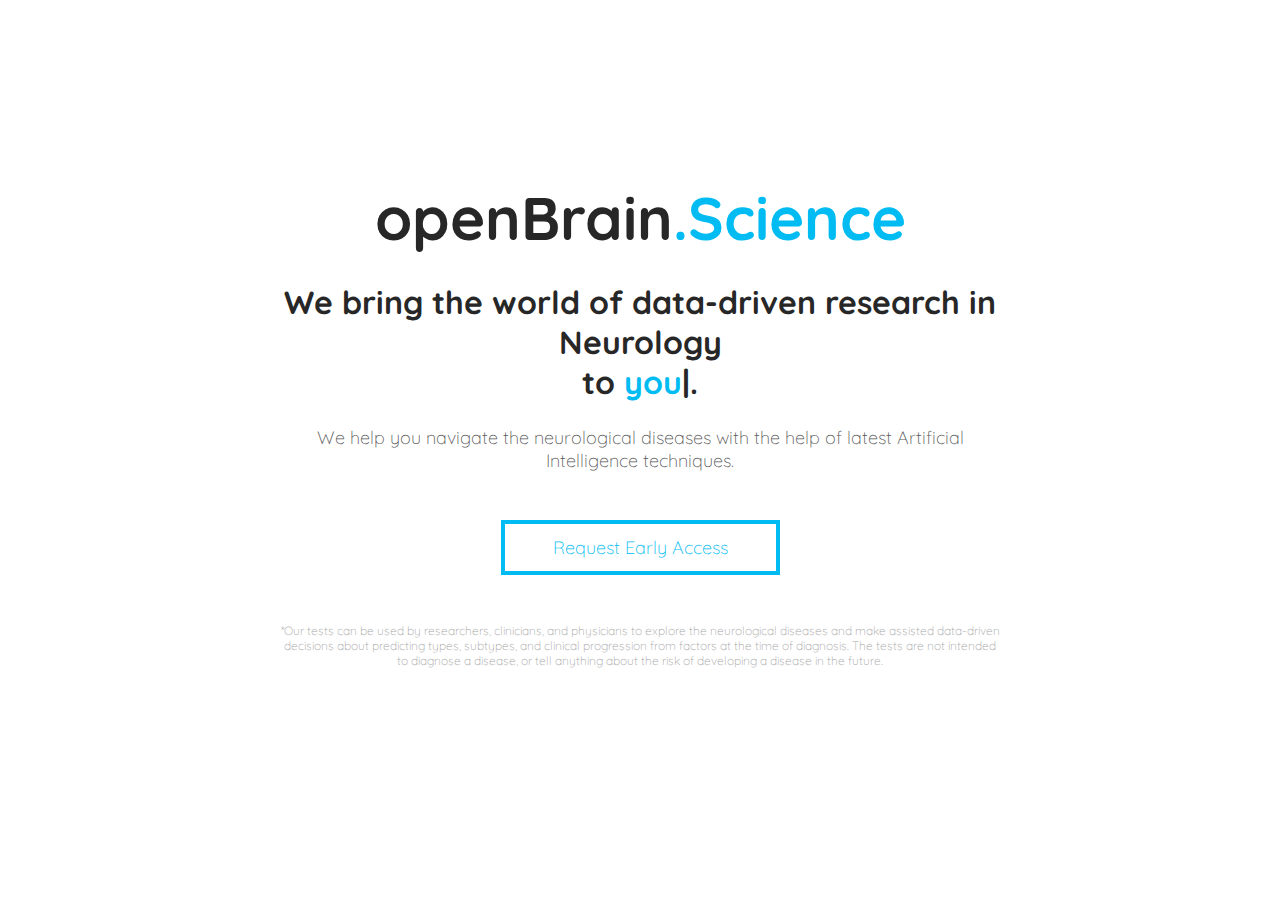
==== index.html @ 3dd08560 "Add contents" ====
<!DOCTYPE html>
<html lang="en">
<head>
  <meta charset="UTF-8">
  <meta name="viewport" content="width=device-width, initial-scale=1.0">
  <title>openBrain.Science</title>
  <meta name="description" content="We bring the world of data-driven research in Neurology to you.">
  <meta name="author" description="Sayed Hadi Hashemi">
  <link href="https://fonts.googleapis.com/css?family=Quicksand" rel="stylesheet">
  <link rel="stylesheet" href="css/style.css">
  
</head>
<body>
  
<div class="content">
  <h1 class="content__title">openBrain<wbr><span class="par_color">.Science</span></h1>
  <h2 class="content__heading">We bring the world of data-driven research in Neurology <br/> to <span class="element par_color">you</span>.</h2>
  <p class="content__teaser">We help you navigate the neurological diseases with the help of latest Artificial Intelligence techniques.</p>
  <a href="http://eepurl.com/clJEwj" target="_blank" class="content__cta">Request Early Access</a>
  <footer class="content__footer"><p>*Our tests can be used by researchers, clinicians, and physicians to explore the neurological diseases and make assisted data-driven decisions about predicting types, subtypes, and clinical progression from factors at the time of diagnosis. The tests are not intended to diagnose a disease, or tell anything about the risk of developing a disease in the future. 
</p></footer>
</div><!-- /content -->
<!-- 

<video id="my-video" class="video" muted>
  <source class="active" src="media/a.mp4" type="video/mp4">
  <source src="media/b.mp4" type="video/mp4">
  <source src="media/c.mp4" type="video/mp4">
  <source src="media/d.mp4" type="video/mp4">
</video><!~~ /video ~~>
 -->
<script>
  (function(i,s,o,g,r,a,m){i['GoogleAnalyticsObject']=r;i[r]=i[r]||function(){
  (i[r].q=i[r].q||[]).push(arguments)},i[r].l=1*new Date();a=s.createElement(o),
  m=s.getElementsByTagName(o)[0];a.async=1;a.src=g;m.parentNode.insertBefore(a,m)
  })(window,document,'script','https://www.google-analytics.com/analytics.js','ga');

  ga('create', 'UA-42676537-3', 'auto');
  ga('send', 'pageview');

</script>

<script src="https://ajax.googleapis.com/ajax/libs/jquery/3.1.1/jquery.min.js"></script>
<script src="js/typed.min.js"></script>
<script>
  $(function(){
      $(".element").typed({
        strings: ["researchers", "clinicians", "physicians", "patients", "you"],
        startDelay: 2000,
        typeSpeed: 100,
		loop: true,
        contentType: 'text',

//         cursorChar: "_",
      });
  });
</script>

<!-- 
<script>
(function() {
  /**
   * Video element
   * @type {HTMLElement}
   */
  var video = document.getElementById("my-video");

  /**
   * Check if video can play, and play it
   */
  video.addEventListener( "canplay", function() {
    video.play();
  });

var myvids = [
  "media/a.mp4", 
  "media/b.mp4", 
  "media/c.mp4", 
  "media/d.mp4", 
  ];
var activeVideo = 0;

video.addEventListener('ended', function(e) {
  // update the new active video index
  activeVideo = (++activeVideo) % myvids.length;

  // update the video source and play
  video.src = myvids[activeVideo];
//   video.play();
});
  
})();
</script>
 -->

</body>
</html>
---- css/style.css ----
/*!
Styles for full screen background video demo
*/
/* =============================================================================
  RESETS
============================================================================= */
html,
body,
div,
h1,
p,
a,
video {
  margin: 0;
  padding: 0;
}

/* =============================================================================
  HTML, BODY
============================================================================= */
html,
body {
  height: 100%;
}

body {
  font-size: 16px;
  font-family: 'Quicksand', sans-serif;
/*   line-height: 2; */
  font-weight: 100;
}

/* =============================================================================
  CONTENT
============================================================================= */
.content {
  position: relative;
  top: 20%;
  z-index: 2;
  margin: 0 auto;
  max-width: 720px;
  text-align: center;
  background: rgba(255, 255, 255, 0.5);
/*   background: rgba(0, 188, 242, 0.5); */
}

.par_color {
  color: rgba(0, 188, 242, 1);
}

.content__title {
  margin-bottom: 24px;
  color: #272727;
/*   color: rgba(255,255,255,1); */
  font-size: 60px;
  font-weight: bold;
}

.content__heading {
  margin-bottom: 24px;
  color: #272727;
  font-size: 32px;
}

.content__teaser {
  margin-bottom: 24px;
  color: #595959;
  font-size: 18px;
}

.content__cta {
  display: inline-block;
  margin-top: 24px;
  padding: 12px 48px;
  color: rgba(0, 188, 242, 1);
  font-size: 18px;
  text-decoration: none;
  border: solid 4px rgba(0, 188, 242, 1);
}

.content__footer {
  margin-top: 48px;
  color: #a6a6a6;
  font-size: 12px;
}

/* =============================================================================
  VIDEO
============================================================================= */
.video {
  position: fixed;
  top: 50%;
  left: 50%;
  z-index: 1;
  min-width: 100%;
  min-height: 100%;
  width: auto;
  height: auto;
  -webkit-transform: translate(-50%, -50%);
      -ms-transform: translate(-50%, -50%);
          transform: translate(-50%, -50%);
}

.typed-cursor{
    opacity: 1;
    -webkit-animation: blink 0.7s infinite;
    -moz-animation: blink 0.7s infinite;
    animation: blink 0.7s infinite;
}
@keyframes blink{
    0% { opacity:1; }
    50% { opacity:0; }
    100% { opacity:1; }
}
@-webkit-keyframes blink{
    0% { opacity:1; }
    50% { opacity:0; }
    100% { opacity:1; }
}
@-moz-keyframes blink{
    0% { opacity:1; }
    50% { opacity:0; }
    100% { opacity:1; }
}
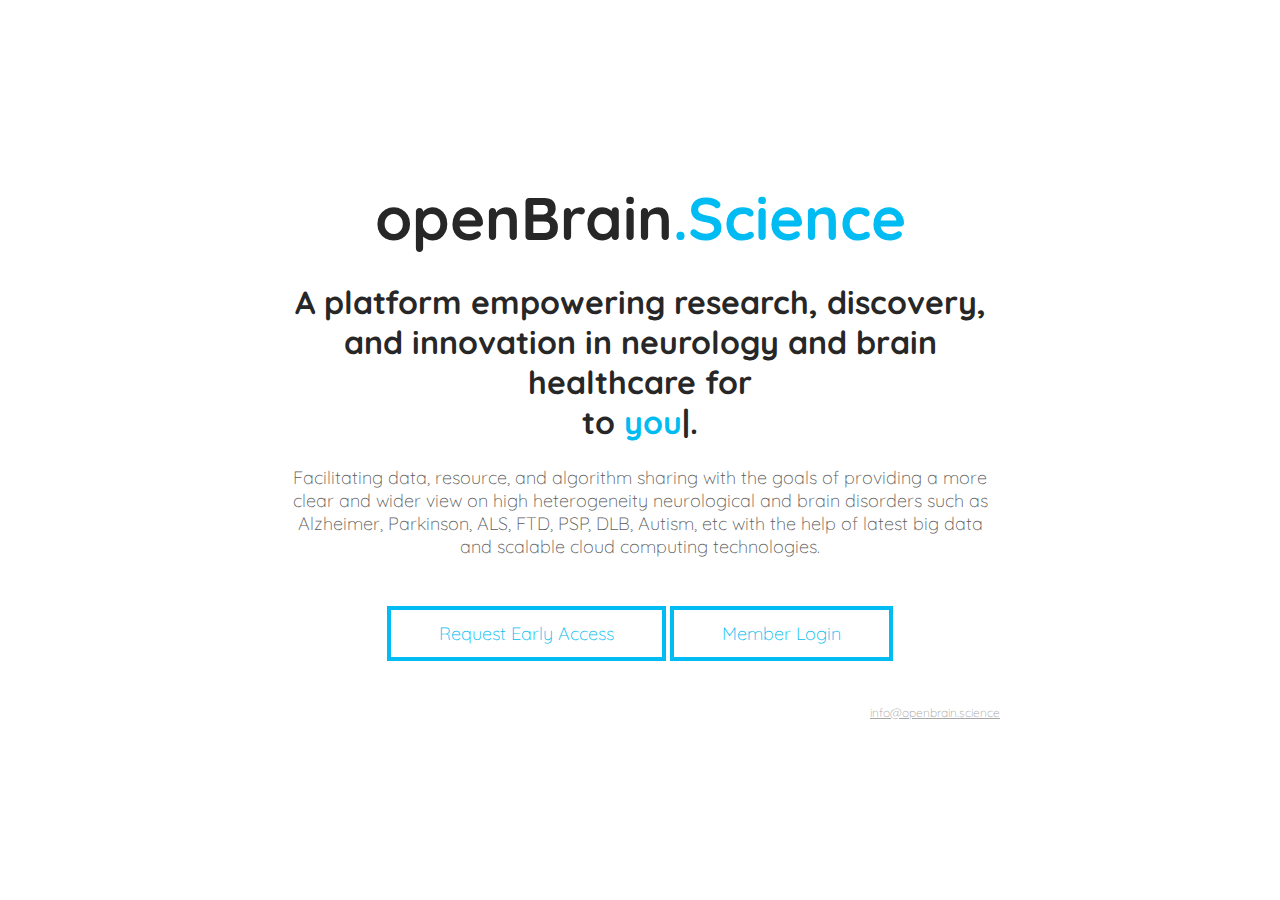
==== commit 130fd71f: "Add login" ====
--- a/index.html
+++ b/index.html
@@ -14,11 +14,15 @@
   
 <div class="content">
   <h1 class="content__title">openBrain<wbr><span class="par_color">.Science</span></h1>
-  <h2 class="content__heading">We bring the world of data-driven research in Neurology <br/> to <span class="element par_color">you</span>.</h2>
-  <p class="content__teaser">We help you navigate the neurological diseases with the help of latest Artificial Intelligence techniques.</p>
+  <h2 class="content__heading">A platform empowering research, discovery, and innovation in neurology and brain healthcare for <br/> to <span class="element par_color">you</span>.</h2>
+  <p class="content__teaser">Facilitating data, resource, and algorithm sharing with the goals of providing a more clear and wider view on high heterogeneity neurological and brain disorders such as Alzheimer, Parkinson, ALS, FTD, PSP, DLB, Autism, etc with the help of latest big data and scalable cloud computing technologies. </p>
   <a href="http://eepurl.com/clJEwj" target="_blank" class="content__cta">Request Early Access</a>
-  <footer class="content__footer"><p>*Our tests can be used by researchers, clinicians, and physicians to explore the neurological diseases and make assisted data-driven decisions about predicting types, subtypes, and clinical progression from factors at the time of diagnosis. The tests are not intended to diagnose a disease, or tell anything about the risk of developing a disease in the future. 
-</p></footer>
+  <a href="/login" target="_blank" class="content__cta">Member Login</a>
+  <br/>
+  <br/>
+  <br/>
+  <footer><p align="right">  <a href="mailto:info@openbrain.science" target="_blank" class="content__footer">info@openbrain.science</a></p></footer>
+
 </div><!-- /content -->
 <!-- 
 
@@ -45,7 +49,7 @@
 <script>
   $(function(){
       $(".element").typed({
-        strings: ["researchers", "clinicians", "physicians", "patients", "you"],
+        strings: ["researchers", "clinicians", "physicians", "data-sciences", "you"],
         startDelay: 2000,
         typeSpeed: 100,
 		loop: true,
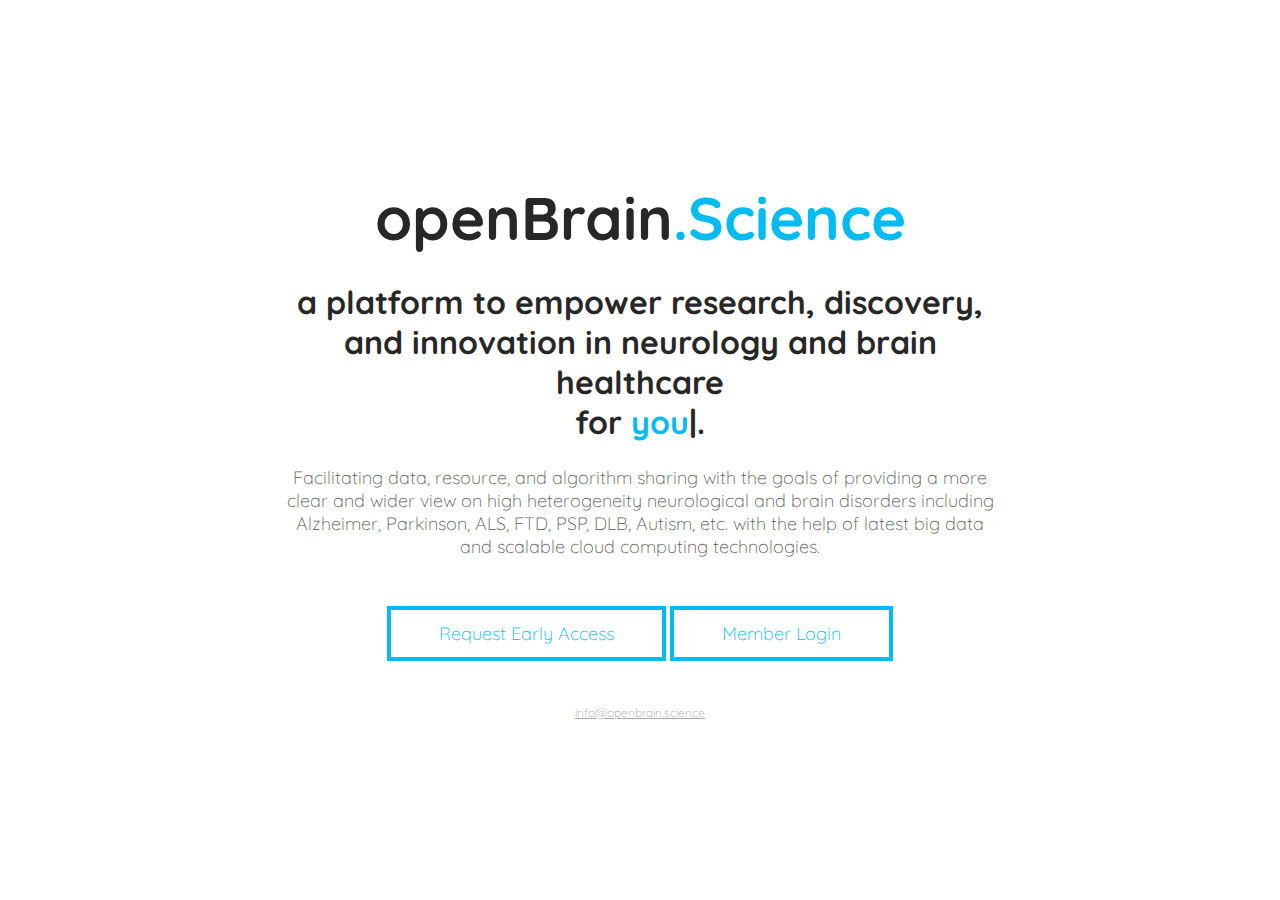
==== commit 3f6d0228: "update homepage" ====
--- a/index.html
+++ b/index.html
@@ -14,14 +14,14 @@
   
 <div class="content">
   <h1 class="content__title">openBrain<wbr><span class="par_color">.Science</span></h1>
-  <h2 class="content__heading">A platform empowering research, discovery, and innovation in neurology and brain healthcare for <br/> to <span class="element par_color">you</span>.</h2>
-  <p class="content__teaser">Facilitating data, resource, and algorithm sharing with the goals of providing a more clear and wider view on high heterogeneity neurological and brain disorders such as Alzheimer, Parkinson, ALS, FTD, PSP, DLB, Autism, etc with the help of latest big data and scalable cloud computing technologies. </p>
-  <a href="http://eepurl.com/clJEwj" target="_blank" class="content__cta">Request Early Access</a>
+  <h2 class="content__heading">a platform to empower research, discovery, and innovation in neurology and brain healthcare <br/> for <span class="element par_color">you</span>.</h2>
+  <p class="content__teaser">Facilitating data, resource, and algorithm sharing with the goals of providing a more clear and wider view on high heterogeneity neurological and brain disorders including Alzheimer, Parkinson, ALS, FTD, PSP, DLB, Autism, etc. with the help of latest big data and scalable cloud computing technologies. </p>
+  <a href="http://eepurl.com/czY395" target="_blank" class="content__cta">Request Early Access</a>
   <a href="/login" target="_blank" class="content__cta">Member Login</a>
   <br/>
   <br/>
   <br/>
-  <footer><p align="right">  <a href="mailto:info@openbrain.science" target="_blank" class="content__footer">info@openbrain.science</a></p></footer>
+  <footer><p align="center">  <a href="mailto:info@openbrain.science" target="_blank" class="content__footer">info@openbrain.science</a></p></footer>
 
 </div><!-- /content -->
 <!-- 
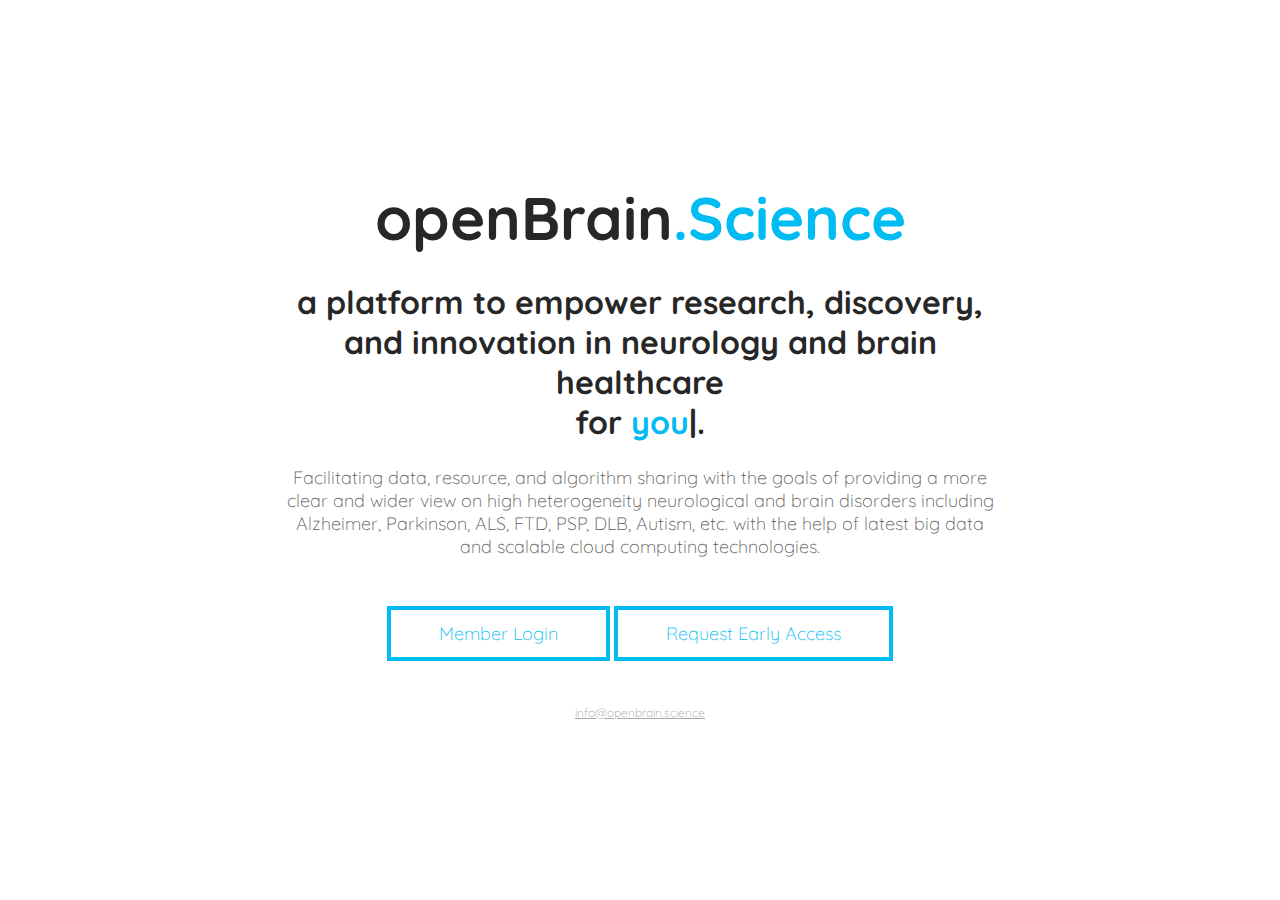
==== commit 2b6df554: "fixme" ====
--- a/index.html
+++ b/index.html
@@ -16,8 +16,8 @@
   <h1 class="content__title">openBrain<wbr><span class="par_color">.Science</span></h1>
   <h2 class="content__heading">a platform to empower research, discovery, and innovation in neurology and brain healthcare <br/> for <span class="element par_color">you</span>.</h2>
   <p class="content__teaser">Facilitating data, resource, and algorithm sharing with the goals of providing a more clear and wider view on high heterogeneity neurological and brain disorders including Alzheimer, Parkinson, ALS, FTD, PSP, DLB, Autism, etc. with the help of latest big data and scalable cloud computing technologies. </p>
+  <a href="/login" target="_blank" class="content__cta">Member Login</a>
   <a href="http://eepurl.com/czY395" target="_blank" class="content__cta">Request Early Access</a>
-  <a href="/login" target="_blank" class="content__cta">Member Login</a>
   <br/>
   <br/>
   <br/>
